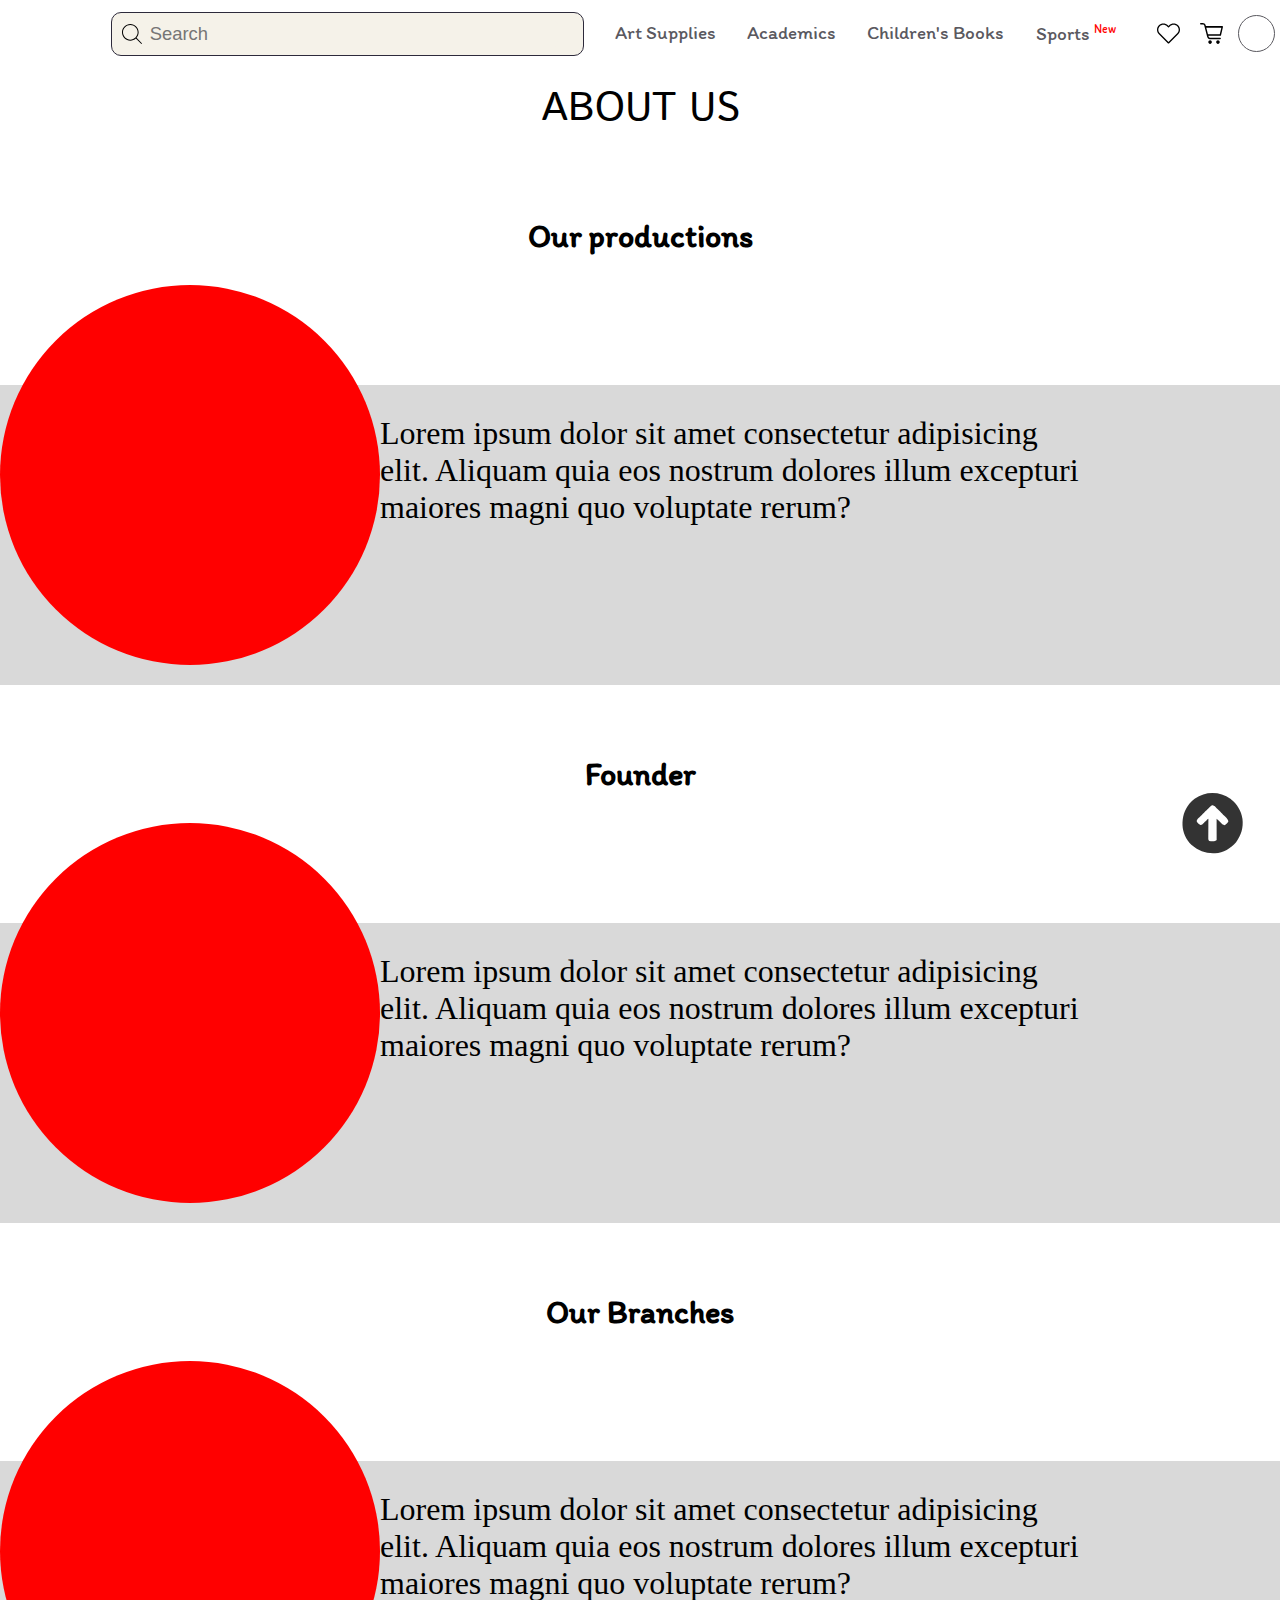
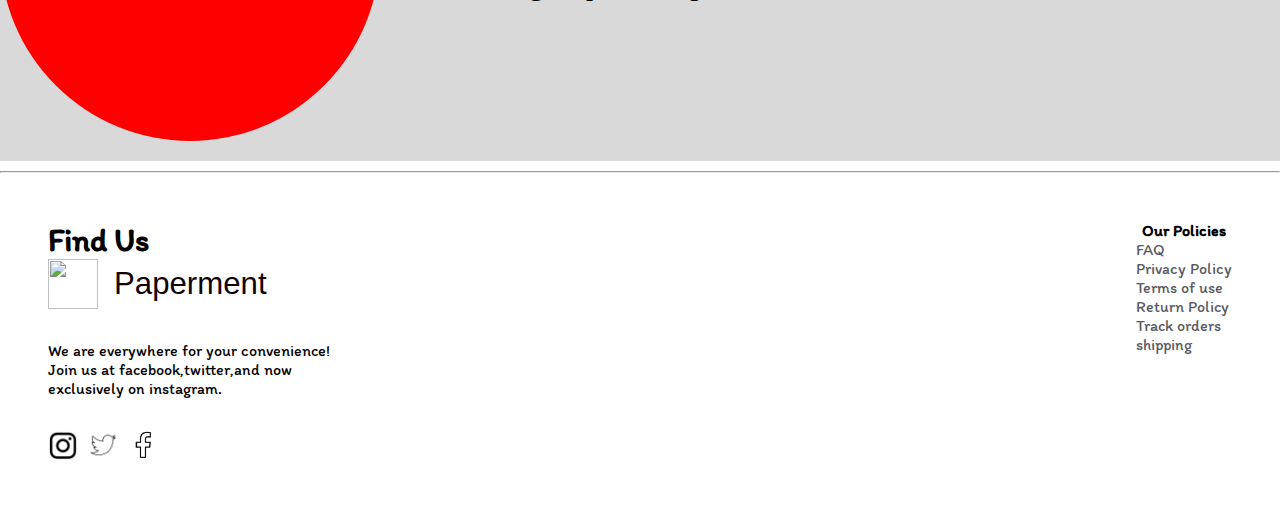
==== aboutUS/index.html @ 351db8a4 "initialized about page" ====
<!DOCTYPE html>
<html lang="en">
<head>
    <meta charset="UTF-8">
    <meta name="viewport" content="width=device-width, initial-scale=1.0">
    <title> Paperment | Art Section </title>
    <link rel="shortcut icon" href="../assets/favicon/favicon.ico" type="image/x-icon">
    <!-- The globalStyle file contains/will contain scripts used by all the pages of this website -->
   <link rel="stylesheet" href="../globalStyle.css">
   <link rel="stylesheet" href="./aboutStyle.css">
</head>
<body>

    <!-- Got to Top button -->
    <button id="getToTop" onclick="goToTop()"></button>
    
    <!-- Header Section -->
    <header id="header">
        <div id="headerLeft">
            <a href="../index.html"><img src="../assets/logos/papermentLogo.png" alt="" class="logo" id="headerLogo"></a>
            <div id="searchBarContainer">
                <img src="../assets/icons/searchIcon.svg" alt="" class="searchIcon">
                <input type="text" id="searchBar" placeholder="Search">
            </div>
        </div>
        <nav id="navBar">
            <ul id="headerListContainer">
                <a href="../art/index.html">
                    <li class="headerList"> Art Supplies </li>
                </a><a href="../academic/index.html">
                    <li class="headerList"> Academics </li>
                </a><a href="../childernBook/index.html">
                    <li class="headerList"> Children's Books </li>
                </a><a href="../sports/index.html">
                    <li class="headerList"> Sports <sup style="font-size: 0.76rem;color: var(--redText);">New</sup> </li>
                </a>
            </ul>
        </nav>
        <div id="iconContainer">
            <img src="../assets/icons/heartIcon.svg" alt="heartIcon" class="icon">
            <img src="../assets/icons/shoppingCart.svg" alt="shoppingCart" class="icon">
            <div id="userProfilePicture" class="icon"></div>
        </div>
    </header>


    <main class="aboutBody">
        <h1 id="aboutHeading"> ABOUT US </h1>

        <h2 class="subHeading"> Our productions </h2>

        <section id="production">
            <div class="sectionContainer">
                <div class="sectionImg"></div>
                <div class="textContainer">
                    <p>
                        Lorem ipsum dolor sit amet consectetur adipisicing elit. Aliquam quia eos nostrum dolores illum excepturi maiores magni quo voluptate rerum?
                    </p>
                </div>
            </div>
        </section>

        <h2 class="subHeading"> Founder </h2>

        <section id="founder">
            <div class="sectionContainer">
                <div class="sectionImg"></div>
                <div class="textContainer">
                    <p>
                        Lorem ipsum dolor sit amet consectetur adipisicing elit. Aliquam quia eos nostrum dolores illum excepturi maiores magni quo voluptate rerum?
                    </p>
                </div>
            </div>
        </section>

        <h2 class="subHeading"> Our Branches </h2>

        <section id="ourBranches">
            <div class="sectionContainer">
                <div class="textContainer">
                    <p>
                        Lorem ipsum dolor sit amet consectetur adipisicing elit. Aliquam quia eos nostrum dolores illum excepturi maiores magni quo voluptate rerum?
                    </p>
                </div>
                <div class="sectionImg"></div>
            </div>
        </section>




    </main>



     <!-- The footer section is supposed to be at the end. Don't build anything below this section -->
     <hr>
     <footer id="footer">
        <div class="about-section">
            <h1>
                Find Us
            </h1>
            <div class="logo-section">
                <img src="../assets/logos/papermentLogo.png" alt="">
                <p class="footerCompanyName"> Paperment </p>
            </div>
            <div class="desc">
                We are everywhere for your convenience! <br>
                Join us at facebook,twitter,and now <br>
                 exclusively on instagram.
            </div>
            <div class="icon-section">
                <ul>
                    <li><a href="#"><img src="../assets/icons/instagram.webp" alt=""></a></li>
                    <li><a href="#"><img src="../assets/icons/twitter.png" alt=""></a></li>
                    <li><a href="#"><img src="../assets/icons/facebook.png" alt=""></a></li>
                </ul>
            </div>
        </div>
        <div class="policies-section">
            <h4>Our Policies</h4>
            <ul>
                <li><a href="#">FAQ</a></li>
                <li><a href="#">Privacy Policy</a></li>
                <li><a href="#">Terms of use</a></li>
                <li><a href="#">Return Policy</a></li>
                <li><a href="#">Track orders</a></li>
                <li><a href="#">shipping</a></li>
            </ul>
        </div>

     </footer>

    <!-- The globalScript.js file contains/will contain scripts used by all the pages of this website -->
   <script src="../globalScript.js"></script>
   <script src="./aboutScript.js"></script>

</body>
</html>
---- globalStyle.css ----
/* Style here will effect all the existing html files */

/* @import url("https://fonts.googleapis.com/css2?family=Itim&family=Rochester&display=swap"); /* Rochester and Itim fonts */
/*@import url('https://fonts.googleapis.com/css2?family=Istok+Web:ital,wght@0,400;0,700;1,400;1,700&display=swap');  */

@import url('https://fonts.googleapis.com/css2?family=Inria+Sans:ital,wght@0,300;0,400;0,700;1,300;1,400;1,700&family=Istok+Web:ital,wght@0,400;0,700;1,400;1,700&family=Itim&family=Rochester&display=swap');

/* Using the root pseudo class to organize the fonts and colors inside the root directory */
:root {
  --highlightText: #d0af5a;
  --highlightBackground: #073459;

  --bodyColor: #ffffff;
  --searchBarBackground: #f5f2e9;
  --companyNameColor: #130101;
  --textColorLight: #5a595f;
  --textColorDark: #073459;
  --redText: #FF0505;

  --buttonBackground: #ece0a1;
  --buttonText: #2d3f4f;

  --borderLight: #5a595f;
  --borderDark: #2d2a3b;

  --shopBackgroundLight: #ece0a1;
  --shopElementBackgroundLight: #d9d9d9;

  --dot: #D9D9D9;
  --darkerDot: #9D9C9C;
}

*{
  padding: 0;
  margin: 0;
}


*::selection {
  background-color: var(--highlightBackground);
  color: var(--highlightText);
}

body {
  width: 100svw;
  height: 100svh;
  /* overflow-x: hidden; */
  padding: 0;
  margin: 0;
  background-color: var(--bodyColor);
  scroll-behavior: smooth;
}

#getToTop{
  background-image: url(./assets/icons/backToTop.svg);
  background-color: transparent;
  border: none;
  width: 75px;
  height: 75px;
  object-fit: cover;
  background-size: 75px 75px;
  border-radius: 100%;
  opacity: 0.8;
  position: fixed;
  bottom: 40px;
  right: 30px;
  z-index: 90;
}


/* Start of header section */
header {
  display: flex;
  align-items: center;
  padding: 10px;
  width: 100%;
  position: fixed;
  top: 0;
  background-color: var(--bodyColor);
  z-index: 100;
}

ul {
  list-style-type: none;
}

a {
  text-decoration: none;
  color: black;
}

nav {
  width: 70%;
  height: 10%;
}

#headerLogo {
  height: 45px;
  margin-left: 20px;
}

#headerLeft {
  display: flex;
  width: 70%;
  height: 100%;
  justify-content: space-between;
  align-items: center;
  margin-left: 10px;
}

#searchBarContainer {
  text-align: center;
  width: 80%;
  height: 60%;
  display: flex;
  padding: 7px 10px;
  border: 1px solid var(--borderDark);
  background-color: var(--searchBarBackground);
  border-radius: 10px;
}

.searchIcon {
  width: 20px;
  margin-right: 5px;
}

#searchBar {
  width: 90%;
  height: 100%;
  padding: 3px;
  border-radius: 7px;
  border: 1px solid var(--buttonText);
  background-color: var(--searchBarBackground);
  outline: none;
  border: none;
  font-size: 1.15rem;
  font-family: "Merge One", sans-serif;
  color: var(--textColorLight);
}

#headerListContainer {
  display: flex;
  width: 100%;
  padding: 0;
  justify-content: space-evenly;
}

.headerList {
  padding: 0;
  margin: 0;
  font-size: 1.2rem;
  font-family: Itim, Arial, Helvetica, sans-serif;
  color: var(--textColorLight);
  transition: all 0.3s ease;
}

.headerList:hover{
  color: var(--highlightText);
}

#iconContainer {
  display: flex;
  width: 12%;
  display: flex;
  justify-content: space-evenly;
  align-items: center;
  margin: 0 10px 0 0;
}

.icon {
  width: 23px;
  padding: 5px;
  margin: 5px;
  stroke: var(--highlightBackground);
}

#userProfilePicture {
  min-width: 25px;
  min-height: 25px;
  border: 1px solid var(--borderLight);
  border-radius: 100%;
  background-color: rgba(255, 255, 255, 0.419);
}

/* End of header section */


/* Image Slider Section */

#imageSlider{
  display: grid;
  gap: 30px;
  height: auto;
  width: 100%;
  align-items: center;
  justify-content: center;
  padding: 0;
}

#slidingSection{
  /* position: relative; */
  height: 20rem;
  width: 100%;
  margin: 40px 0 20px 0;

}

.slide{
  display: flex;
  margin: 60px 0 20px 0;
  width: 90%;
  justify-content: space-between;
}

.sliderElements{
  /* position: absolute; */
  display: none;
  width: 100svw;
}

.sliderActive{
  display: flex;
  justify-content: center;
}

.sliderImg{
  width: 1750px;
  height: 300px;
  background-repeat: no-repeat;
  background-size: 1750px 300px;
  object-position: 50% 40%;
  object-fit: cover;
  border-radius: 20px;
}

#dotsContainer{
  display: flex;
  justify-content: space-between;
  width: 100%;
  height: 10%;
  align-items: center;
  justify-content: center;
}
.dots{
  background-color: var(--dot);
  padding: 7px;
  margin: 5px;
  border-radius: 100%;
  border: none;
  transition: all 0.3s ease;
}

.dotActive{
  background-color: var(--darkerDot);
}

.dots:hover{
  background-color: var(--darkerDot);
}

.sliderTextContainer{
  display: flex;
  border-top: 1px solid #868585;
  border-bottom: 1px solid #868585;
  justify-content: center;
  align-items: center;
  height: auto;
  width: 50%;
  font-family: Istok Web,sans-serif;
}

.discountText{
  font-size: 2.5rem;
  box-sizing: border-box;
  height: 100%;
  width: 80%;
  padding: 20px 10px;
}

.redText{
  font-size: 1rem;
  font-family: Inria Sans,sans-serif;
  color: var(--redText);
}

.dashainText{
  text-align: center;
  display: flex;
  align-items: center;
  justify-content: center;
  width: 250px;
  height: 90px;
  font-size: 2rem;
  font-family: Inria Sans,sans-serif;
  rotate: -90deg;
  color: var(--textColorLight);
}

/* End of image Slider */

/* Start of main section */

main{
  width: 100%;
  box-sizing: border-box;
  height: auto;
  margin-top: 20px;
}

#shop{
  padding: 20px 20px;
  margin: 20px 0;
  display: grid;
  justify-items: center;
  gap: 50px;
}

.tileContainer{
  width: 100%;
  padding: 0 10px;
  height: 30%;
  margin: 10px 0 10px 0;
  display: flex;
  flex-wrap: wrap;
  justify-content: space-around;
}


.elementContainer{
  height: 450px;
  width: 300px;
  border-radius: 5px;
  margin: 10px 10px;
  display: grid;
  justify-content: center;
}

.sectionHeader{
  font-size: 2.4rem;
  font-family: "Istok Web", sans-serif;
  width: 100%;
  margin-left: 20px;
}

.elementImg{
  border-radius: 2px;
  /* background-image: url(./assets/image/Art_Supplies/Doms/brushPen-Doms-small.jpg); */
  filter: brightness(0.95);
  background-repeat: no-repeat;
  background-size: auto 300px;
  background-position: center;
  width: 300px;
  height: 300px;
  object-fit: cover;
}

.elementTextContainer{
  display: flex;
  justify-content: space-between;
  align-items: flex-start;
  margin-top: 0px;
  padding: 0 5px;
}

.elementText{
  
  font-family: itim,sans-serif;
  padding: 5px;
  line-height: 40px;
}

.elementName{
  font-size: 1.8rem;
}

.elemntPrice{
  font-size: 1.2rem;
}

.heartButton{
  position: relative;
  margin-left: -10px;
  min-width: 23px;
  height: 23px;
  background-color: transparent;
  background-image: url(./assets/icons/heartIcon.svg);
  background-size: 23px 23px;
  object-fit: cover;
  border: none;
}

.hoverHeart{
  position: absolute;
  opacity: 0;
  top: 0;
  left: 0;
  width: 100%;
  height: 100%;
  background-color: transparent;
  background-image: url(./assets/icons/heartIconFilled.svg);
  background-size: 23px 23px;
  object-fit: cover;
  border: none;
  transition: all 0.3s ease;
}

.heartButton:hover .hoverHeart{
  opacity: 1;
}

/* End of main section */


/* Start of footer sections */

#footer {
  font-family: Itim, Arial, Helvetica, sans-serif;
  display: flex;
  justify-content: space-between;
  flex-wrap: wrap;
  padding: 3rem;
}
.policies-section{
    display: flex;
    flex-direction: column;
    align-items: center;
}
.policies-section ul li a{
    color: var(--textColorLight);
}
.logo-section{
    margin-bottom: 2rem;
    display: flex;
    align-items: center;

}
.logo-section img{
width: 50px;
height: 50px;
}
.footerCompanyName{
    font-family: Rochester,Arial, Helvetica, sans-serif;
    font-size: 1.95rem;
    color: var(--companyNameColor);
    margin-left: 1rem;
}
.icon-section ul{
    margin-top: 2rem;
    display: flex;
    gap: 10px;
}
.icon-section img{
    width: 30px;
    height: 30px;
    object-fit: contain;
}
---- aboutUS/aboutStyle.css ----
main{
    margin-top: 5rem;
    width: 100svw;
}

#aboutHeading{
    text-align: center;
    width: 100%;
    font-weight: 400;
    font-size: 2.5rem;
    margin: 60px 0 80px 0;
}

#aboutHeading, .aboutParas{
    font-family: Istok Web,'Courier New', Courier, monospace;
}

.subHeading{
    width: 100%;
    margin: 70px 0 30px 0;
    font-weight: 600;
    font-size: 2rem;
    text-align: center;
    font-family: Itim,sans-serif;
}

section{
    margin: 20px 0 10px 0;
    width: 100%;
    height: 25rem;
    display: flex;
    position: relative;
    display: flex;
    flex-direction: column;
    justify-content: flex-end;
}

.sectionImg{
    position: absolute;
    width: 380px;
    height: 380px;
    background-color: red;
    border-radius: 100%;
    top: 0;
}

.textContainer{
    width: 100svw;
    min-height: 300px;
    background-color: var(--shopElementBackgroundLight);
    display: flex;
    justify-content: flex-end;
}

.textContainer>p{
    
    width: 700px;
    font-size: 2rem;
    margin: 30px 200px 0 30px ;
}
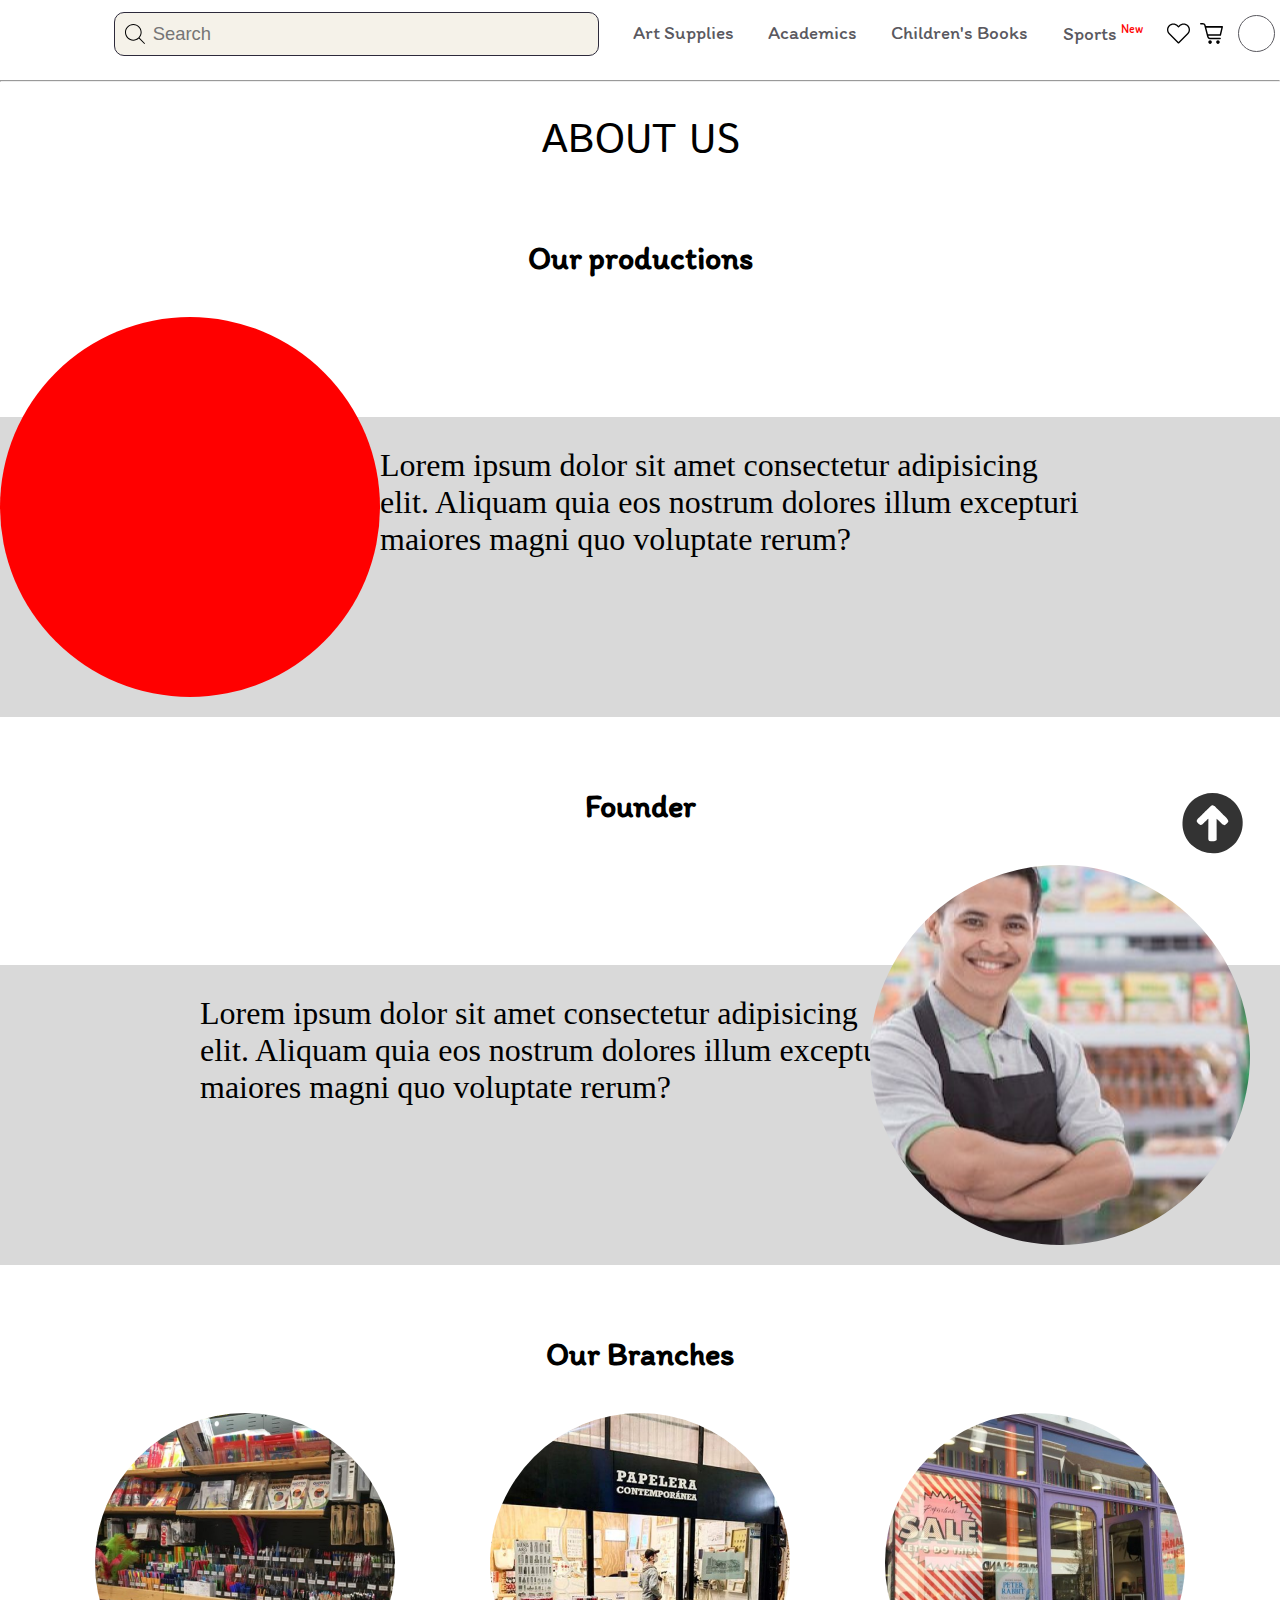
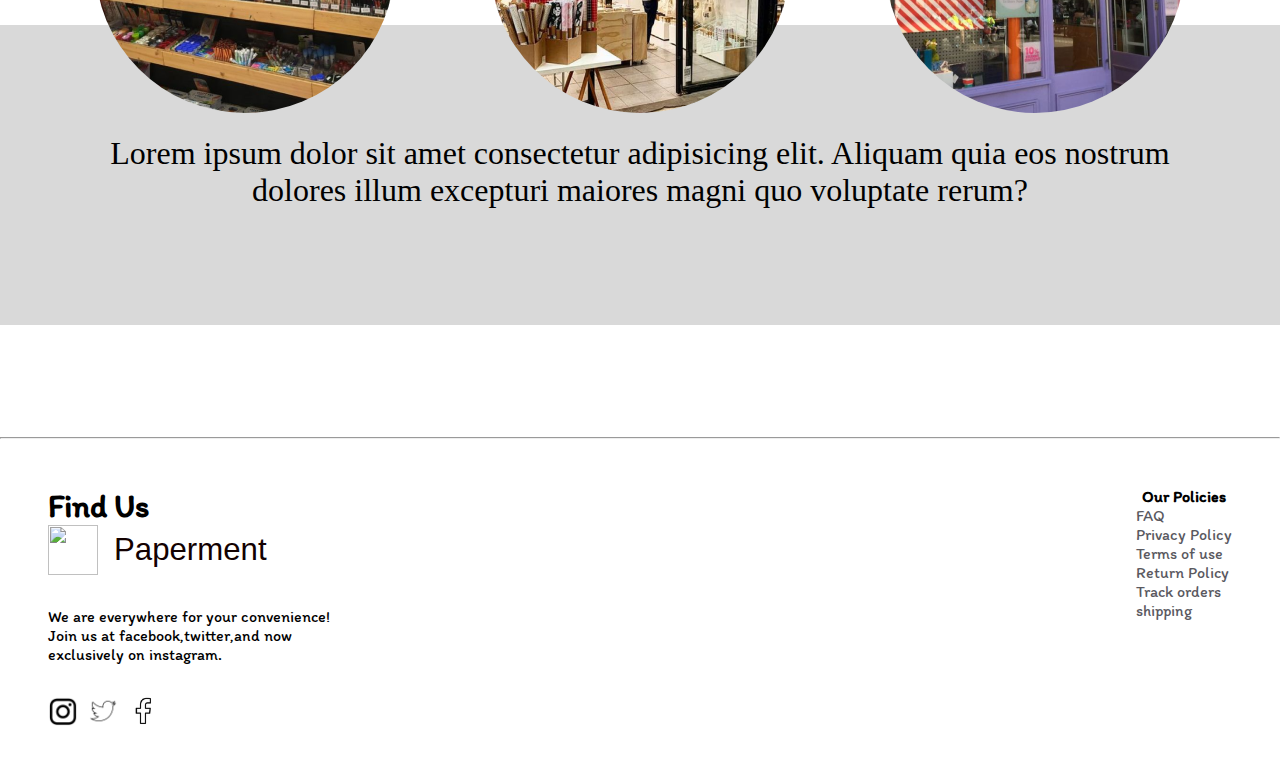
==== commit 8594bcf5: "completed about page, replaced the heartFilledIcon with another that has a transparent backgrounf" ====
--- a/aboutUS/index.html
+++ b/aboutUS/index.html
@@ -37,14 +37,16 @@
             </ul>
         </nav>
         <div id="iconContainer">
-            <img src="../assets/icons/heartIcon.svg" alt="heartIcon" class="icon">
+             <button class="heartButton">
+                <div class="hoverHeart"></div>
+             </button>
             <img src="../assets/icons/shoppingCart.svg" alt="shoppingCart" class="icon">
             <div id="userProfilePicture" class="icon"></div>
         </div>
     </header>
 
-
     <main class="aboutBody">
+        <hr>
         <h1 id="aboutHeading"> ABOUT US </h1>
 
         <h2 class="subHeading"> Our productions </h2>
@@ -52,7 +54,7 @@
         <section id="production">
             <div class="sectionContainer">
                 <div class="sectionImg"></div>
-                <div class="textContainer">
+                <div class="prodictionTextContainer">
                     <p>
                         Lorem ipsum dolor sit amet consectetur adipisicing elit. Aliquam quia eos nostrum dolores illum excepturi maiores magni quo voluptate rerum?
                     </p>
@@ -64,8 +66,8 @@
 
         <section id="founder">
             <div class="sectionContainer">
-                <div class="sectionImg"></div>
-                <div class="textContainer">
+                <div class="founderImg"></div>
+                <div class="founderTextContainer">
                     <p>
                         Lorem ipsum dolor sit amet consectetur adipisicing elit. Aliquam quia eos nostrum dolores illum excepturi maiores magni quo voluptate rerum?
                     </p>
@@ -77,12 +79,18 @@
 
         <section id="ourBranches">
             <div class="sectionContainer">
-                <div class="textContainer">
-                    <p>
-                        Lorem ipsum dolor sit amet consectetur adipisicing elit. Aliquam quia eos nostrum dolores illum excepturi maiores magni quo voluptate rerum?
-                    </p>
+                <div id="imgContainer">
+                    <div class="branchImg"></div>
+                    <div class="branchImg"></div>
+                    <div class="branchImg"></div>
                 </div>
-                <div class="sectionImg"></div>
+                <div class="branchTextContainer">
+                    <div class="branchText">
+                        <p>
+                            Lorem ipsum dolor sit amet consectetur adipisicing elit. Aliquam quia eos nostrum dolores illum excepturi maiores magni quo voluptate rerum?
+                        </p>
+                    </div>
+                </div>
             </div>
         </section>
 
--- a/globalStyle.css
+++ b/globalStyle.css
@@ -21,7 +21,7 @@
   --buttonText: #2d3f4f;
 
   --borderLight: #5a595f;
-  --borderDark: #2d2a3b;
+  --borderDark: #2d2a3b; 
 
   --shopBackgroundLight: #ece0a1;
   --shopElementBackgroundLight: #d9d9d9;
@@ -44,7 +44,7 @@
 body {
   width: 100svw;
   height: 100svh;
-  /* overflow-x: hidden; */
+  overflow-x: hidden;
   padding: 0;
   margin: 0;
   background-color: var(--bodyColor);
@@ -174,6 +174,7 @@
   stroke: var(--highlightBackground);
 }
 
+
 #userProfilePicture {
   min-width: 25px;
   min-height: 25px;
--- a/aboutUS/aboutStyle.css
+++ b/aboutUS/aboutStyle.css
@@ -1,7 +1,10 @@
 
 main{
     margin-top: 5rem;
+    margin-bottom: 7rem;
     width: 100svw;
+    height: auto;
+
 }
 
 #aboutHeading{
@@ -9,7 +12,7 @@
     width: 100%;
     font-weight: 400;
     font-size: 2.5rem;
-    margin: 60px 0 80px 0;
+    margin: 30px 0 50px 0;
 }
 
 #aboutHeading, .aboutParas{
@@ -18,7 +21,7 @@
 
 .subHeading{
     width: 100%;
-    margin: 70px 0 30px 0;
+    margin: 70px 0 40px 0;
     font-weight: 600;
     font-size: 2rem;
     text-align: center;
@@ -26,7 +29,7 @@
 }
 
 section{
-    margin: 20px 0 10px 0;
+    margin: 20px 0 30px 0;
     width: 100%;
     height: 25rem;
     display: flex;
@@ -36,6 +39,7 @@
     justify-content: flex-end;
 }
 
+/* Production */
 .sectionImg{
     position: absolute;
     width: 380px;
@@ -43,9 +47,10 @@
     background-color: red;
     border-radius: 100%;
     top: 0;
+    left: 0;
 }
 
-.textContainer{
+.prodictionTextContainer{
     width: 100svw;
     min-height: 300px;
     background-color: var(--shopElementBackgroundLight);
@@ -53,10 +58,93 @@
     justify-content: flex-end;
 }
 
-.textContainer>p{
+.prodictionTextContainer>p{
     
     width: 700px;
     font-size: 2rem;
     margin: 30px 200px 0 30px ;
 }
 
+/* Founder */
+.founderImg{
+    position: absolute;
+    width: 380px;
+    height: 380px;
+    background-color: red;
+    border-radius: 100%;
+    top: 0;
+    right: 30px;
+    background-image: url(../assets/image/aboutPage/Frame\ 7.png);
+    background-position: center;
+}
+
+.founderTextContainer{
+    width: 100svw;
+    min-height: 300px;
+    background-color: var(--shopElementBackgroundLight);
+    display: flex;
+    justify-content: flex-start;
+}
+
+.founderTextContainer>p{
+    width: 700px;
+    font-size: 2rem;
+    margin: 30px 30px 0px 200px ;
+}
+
+/* Branches */
+
+#ourBranches{
+    margin-top: 40px;
+    height: 32rem;
+}
+
+#imgContainer{
+    position: absolute;
+    height: 300px;
+    width: 100%;
+    display: flex;
+    justify-content: space-evenly;
+    top: 0;
+}
+
+.branchImg{
+    width: 300px;
+    height: 300px;
+    background-color: red;
+    border-radius: 100%;
+    background-position: center;
+}
+
+.branchImg:nth-child(1){
+    background-image: url(../assets/image/aboutPage/Ellipse\ 83.png);
+}
+
+.branchImg:nth-child(2){
+    background-image: url(../assets/image/aboutPage/Ellipse\ 84.png);
+}
+
+.branchImg:nth-child(3){
+    background-image: url(../assets/image/aboutPage/Ellipse\ 85.png);
+}
+
+.branchTextContainer{
+    width: 100svw;
+    height: 300px;
+    background-color: var(--shopElementBackgroundLight);
+    display: flex;
+    justify-content: flex-start;
+}
+
+.branchText{
+    box-sizing: border-box;
+    margin-top:90px;
+    width: 100%;
+    min-height: 300px;
+}
+
+.branchText>p{
+    font-size: 2rem;
+    text-align: center;
+    padding: 20px 70px;
+}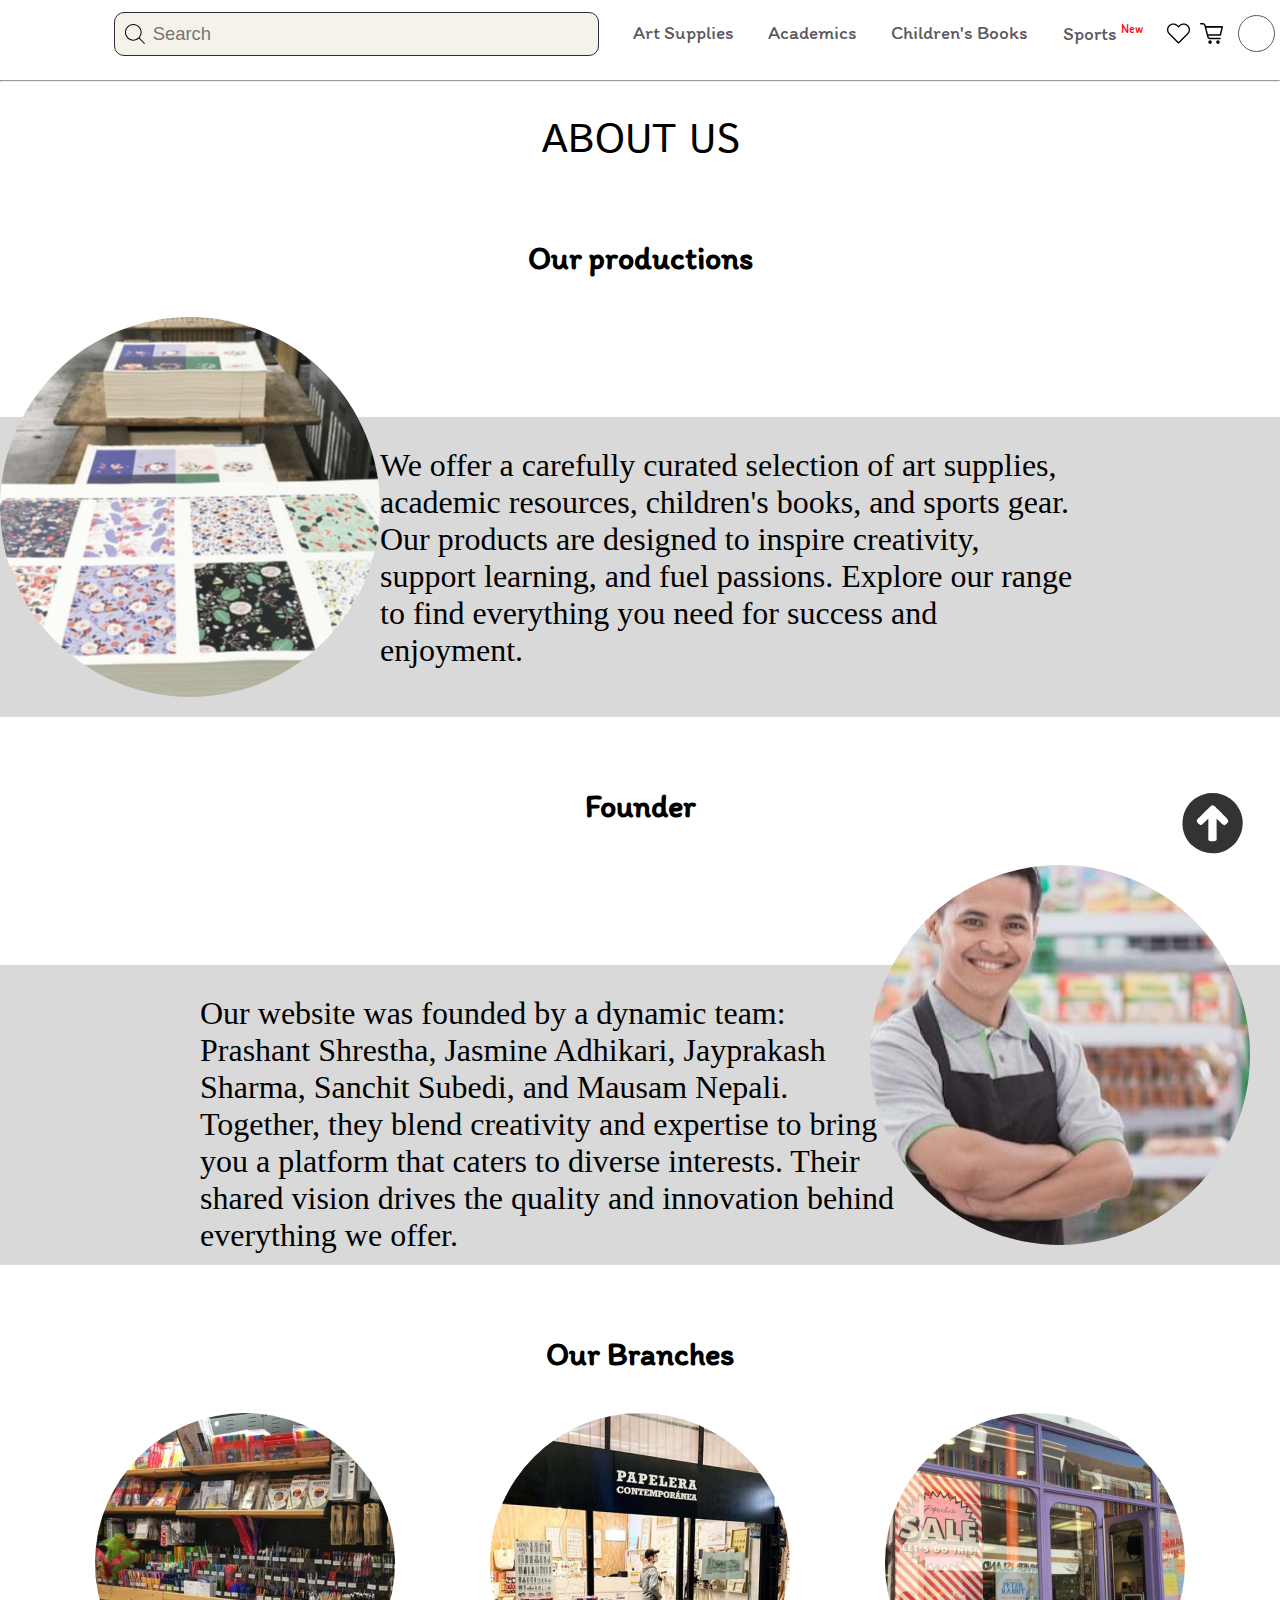
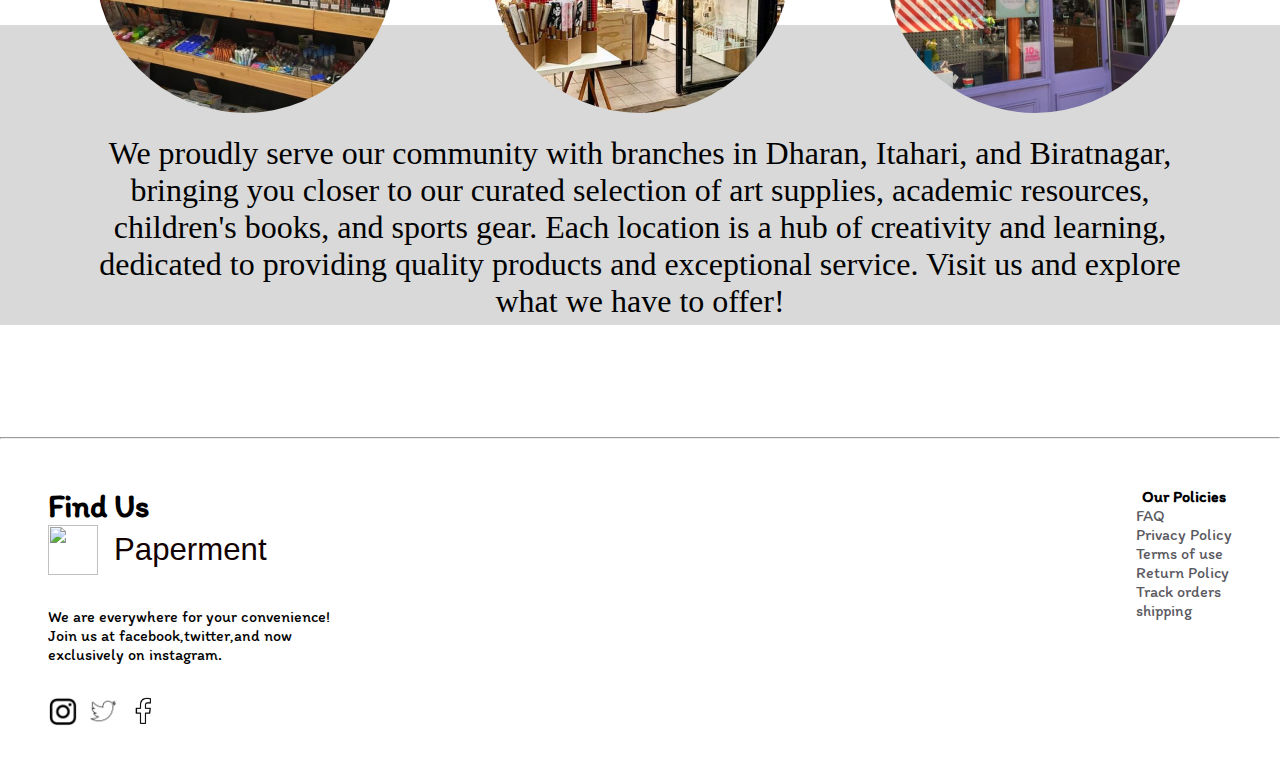
==== commit 9ab06b68: "about" ====
--- a/aboutUS/index.html
+++ b/aboutUS/index.html
@@ -1,147 +1,174 @@
 <!DOCTYPE html>
 <html lang="en">
-<head>
-    <meta charset="UTF-8">
-    <meta name="viewport" content="width=device-width, initial-scale=1.0">
-    <title> Paperment | Art Section </title>
-    <link rel="shortcut icon" href="../assets/favicon/favicon.ico" type="image/x-icon">
+  <head>
+    <meta charset="UTF-8" />
+    <meta name="viewport" content="width=device-width, initial-scale=1.0" />
+    <title>Paperment | Art Section</title>
+    <link
+      rel="shortcut icon"
+      href="../assets/favicon/favicon.ico"
+      type="image/x-icon"
+    />
     <!-- The globalStyle file contains/will contain scripts used by all the pages of this website -->
-   <link rel="stylesheet" href="../globalStyle.css">
-   <link rel="stylesheet" href="./aboutStyle.css">
-</head>
-<body>
-
+    <link rel="stylesheet" href="../globalStyle.css" />
+    <link rel="stylesheet" href="./aboutStyle.css" />
+  </head>
+  <body>
     <!-- Got to Top button -->
     <button id="getToTop" onclick="goToTop()"></button>
-    
+
     <!-- Header Section -->
     <header id="header">
-        <div id="headerLeft">
-            <a href="../index.html"><img src="../assets/logos/papermentLogo.png" alt="" class="logo" id="headerLogo"></a>
-            <div id="searchBarContainer">
-                <img src="../assets/icons/searchIcon.svg" alt="" class="searchIcon">
-                <input type="text" id="searchBar" placeholder="Search">
-            </div>
+      <div id="headerLeft">
+        <a href="../index.html"
+          ><img
+            src="../assets/logos/papermentLogo.png"
+            alt=""
+            class="logo"
+            id="headerLogo"
+        /></a>
+        <div id="searchBarContainer">
+          <img src="../assets/icons/searchIcon.svg" alt="" class="searchIcon" />
+          <input type="text" id="searchBar" placeholder="Search" />
         </div>
-        <nav id="navBar">
-            <ul id="headerListContainer">
-                <a href="../art/index.html">
-                    <li class="headerList"> Art Supplies </li>
-                </a><a href="../academic/index.html">
-                    <li class="headerList"> Academics </li>
-                </a><a href="../childernBook/index.html">
-                    <li class="headerList"> Children's Books </li>
-                </a><a href="../sports/index.html">
-                    <li class="headerList"> Sports <sup style="font-size: 0.76rem;color: var(--redText);">New</sup> </li>
-                </a>
-            </ul>
-        </nav>
-        <div id="iconContainer">
-             <button class="heartButton">
-                <div class="hoverHeart"></div>
-             </button>
-            <img src="../assets/icons/shoppingCart.svg" alt="shoppingCart" class="icon">
-            <div id="userProfilePicture" class="icon"></div>
-        </div>
+      </div>
+      <nav id="navBar">
+        <ul id="headerListContainer">
+          <a href="../art/index.html">
+            <li class="headerList">Art Supplies</li> </a
+          ><a href="../academic/index.html">
+            <li class="headerList">Academics</li> </a
+          ><a href="../childernBook/index.html">
+            <li class="headerList">Children's Books</li> </a
+          ><a href="../sports/index.html">
+            <li class="headerList">
+              Sports
+              <sup style="font-size: 0.76rem; color: var(--redText)">New</sup>
+            </li>
+          </a>
+        </ul>
+      </nav>
+      <div id="iconContainer">
+        <button class="heartButton">
+          <div class="hoverHeart"></div>
+        </button>
+        <img
+          src="../assets/icons/shoppingCart.svg"
+          alt="shoppingCart"
+          class="icon"
+        />
+        <div id="userProfilePicture" class="icon"></div>
+      </div>
     </header>
 
     <main class="aboutBody">
-        <hr>
-        <h1 id="aboutHeading"> ABOUT US </h1>
+      <hr />
+      <h1 id="aboutHeading">ABOUT US</h1>
 
-        <h2 class="subHeading"> Our productions </h2>
+      <h2 class="subHeading">Our productions</h2>
 
-        <section id="production">
-            <div class="sectionContainer">
-                <div class="sectionImg"></div>
-                <div class="prodictionTextContainer">
-                    <p>
-                        Lorem ipsum dolor sit amet consectetur adipisicing elit. Aliquam quia eos nostrum dolores illum excepturi maiores magni quo voluptate rerum?
-                    </p>
-                </div>
+      <section id="production">
+        <div class="sectionContainer">
+          <div class="sectionImg"></div>
+          <div class="prodictionTextContainer">
+            <p>
+              We offer a carefully curated selection of art supplies, academic
+              resources, children's books, and sports gear. Our products are
+              designed to inspire creativity, support learning, and fuel
+              passions. Explore our range to find everything you need for
+              success and enjoyment.
+            </p>
+          </div>
+        </div>
+      </section>
+
+      <h2 class="subHeading">Founder</h2>
+
+      <section id="founder">
+        <div class="sectionContainer">
+          <div class="founderImg"></div>
+          <div class="founderTextContainer">
+            <p>
+              Our website was founded by a dynamic team: Prashant Shrestha,
+              Jasmine Adhikari, Jayprakash Sharma, Sanchit Subedi, and Mausam
+              Nepali. Together, they blend creativity and expertise to bring you
+              a platform that caters to diverse interests. Their shared vision
+              drives the quality and innovation behind everything we offer.
+            </p>
+          </div>
+        </div>
+      </section>
+
+      <h2 class="subHeading">Our Branches</h2>
+
+      <section id="ourBranches">
+        <div class="sectionContainer">
+          <div id="imgContainer">
+            <div class="branchImg"></div>
+            <div class="branchImg"></div>
+            <div class="branchImg"></div>
+          </div>
+          <div class="branchTextContainer">
+            <div class="branchText">
+              <p>
+                We proudly serve our community with branches in Dharan, Itahari,
+                and Biratnagar, bringing you closer to our curated selection of
+                art supplies, academic resources, children's books, and sports
+                gear. Each location is a hub of creativity and learning,
+                dedicated to providing quality products and exceptional service.
+                Visit us and explore what we have to offer!
+              </p>
             </div>
-        </section>
-
-        <h2 class="subHeading"> Founder </h2>
-
-        <section id="founder">
-            <div class="sectionContainer">
-                <div class="founderImg"></div>
-                <div class="founderTextContainer">
-                    <p>
-                        Lorem ipsum dolor sit amet consectetur adipisicing elit. Aliquam quia eos nostrum dolores illum excepturi maiores magni quo voluptate rerum?
-                    </p>
-                </div>
-            </div>
-        </section>
-
-        <h2 class="subHeading"> Our Branches </h2>
-
-        <section id="ourBranches">
-            <div class="sectionContainer">
-                <div id="imgContainer">
-                    <div class="branchImg"></div>
-                    <div class="branchImg"></div>
-                    <div class="branchImg"></div>
-                </div>
-                <div class="branchTextContainer">
-                    <div class="branchText">
-                        <p>
-                            Lorem ipsum dolor sit amet consectetur adipisicing elit. Aliquam quia eos nostrum dolores illum excepturi maiores magni quo voluptate rerum?
-                        </p>
-                    </div>
-                </div>
-            </div>
-        </section>
-
-
-
-
+          </div>
+        </div>
+      </section>
     </main>
 
-
-
-     <!-- The footer section is supposed to be at the end. Don't build anything below this section -->
-     <hr>
-     <footer id="footer">
-        <div class="about-section">
-            <h1>
-                Find Us
-            </h1>
-            <div class="logo-section">
-                <img src="../assets/logos/papermentLogo.png" alt="">
-                <p class="footerCompanyName"> Paperment </p>
-            </div>
-            <div class="desc">
-                We are everywhere for your convenience! <br>
-                Join us at facebook,twitter,and now <br>
-                 exclusively on instagram.
-            </div>
-            <div class="icon-section">
-                <ul>
-                    <li><a href="#"><img src="../assets/icons/instagram.webp" alt=""></a></li>
-                    <li><a href="#"><img src="../assets/icons/twitter.png" alt=""></a></li>
-                    <li><a href="#"><img src="../assets/icons/facebook.png" alt=""></a></li>
-                </ul>
-            </div>
+    <!-- The footer section is supposed to be at the end. Don't build anything below this section -->
+    <hr />
+    <footer id="footer">
+      <div class="about-section">
+        <h1>Find Us</h1>
+        <div class="logo-section">
+          <img src="../assets/logos/papermentLogo.png" alt="" />
+          <p class="footerCompanyName">Paperment</p>
         </div>
-        <div class="policies-section">
-            <h4>Our Policies</h4>
-            <ul>
-                <li><a href="#">FAQ</a></li>
-                <li><a href="#">Privacy Policy</a></li>
-                <li><a href="#">Terms of use</a></li>
-                <li><a href="#">Return Policy</a></li>
-                <li><a href="#">Track orders</a></li>
-                <li><a href="#">shipping</a></li>
-            </ul>
+        <div class="desc">
+          We are everywhere for your convenience! <br />
+          Join us at facebook,twitter,and now <br />
+          exclusively on instagram.
         </div>
-
-     </footer>
+        <div class="icon-section">
+          <ul>
+            <li>
+              <a href="#"
+                ><img src="../assets/icons/instagram.webp" alt=""
+              /></a>
+            </li>
+            <li>
+              <a href="#"><img src="../assets/icons/twitter.png" alt="" /></a>
+            </li>
+            <li>
+              <a href="#"><img src="../assets/icons/facebook.png" alt="" /></a>
+            </li>
+          </ul>
+        </div>
+      </div>
+      <div class="policies-section">
+        <h4>Our Policies</h4>
+        <ul>
+          <li><a href="#">FAQ</a></li>
+          <li><a href="#">Privacy Policy</a></li>
+          <li><a href="#">Terms of use</a></li>
+          <li><a href="#">Return Policy</a></li>
+          <li><a href="#">Track orders</a></li>
+          <li><a href="#">shipping</a></li>
+        </ul>
+      </div>
+    </footer>
 
     <!-- The globalScript.js file contains/will contain scripts used by all the pages of this website -->
-   <script src="../globalScript.js"></script>
-   <script src="./aboutScript.js"></script>
-
-</body>
-</html>+    <script src="../globalScript.js"></script>
+    <script src="./aboutScript.js"></script>
+  </body>
+</html>
--- a/globalStyle.css
+++ b/globalStyle.css
@@ -3,7 +3,7 @@
 /* @import url("https://fonts.googleapis.com/css2?family=Itim&family=Rochester&display=swap"); /* Rochester and Itim fonts */
 /*@import url('https://fonts.googleapis.com/css2?family=Istok+Web:ital,wght@0,400;0,700;1,400;1,700&display=swap');  */
 
-@import url('https://fonts.googleapis.com/css2?family=Inria+Sans:ital,wght@0,300;0,400;0,700;1,300;1,400;1,700&family=Istok+Web:ital,wght@0,400;0,700;1,400;1,700&family=Itim&family=Rochester&display=swap');
+@import url("https://fonts.googleapis.com/css2?family=Inria+Sans:ital,wght@0,300;0,400;0,700;1,300;1,400;1,700&family=Istok+Web:ital,wght@0,400;0,700;1,400;1,700&family=Itim&family=Rochester&display=swap");
 
 /* Using the root pseudo class to organize the fonts and colors inside the root directory */
 :root {
@@ -15,30 +15,39 @@
   --companyNameColor: #130101;
   --textColorLight: #5a595f;
   --textColorDark: #073459;
-  --redText: #FF0505;
+  --redText: #ff0505;
 
   --buttonBackground: #ece0a1;
+  --addToCartButton: #d0af5a;
+  --addToCartDarkButton: #efb524;
   --buttonText: #2d3f4f;
+  --buttonGrayLight: #d9d9d9;
+  --buttonGrayDark: #b6b6b6;
 
   --borderLight: #5a595f;
-  --borderDark: #2d2a3b; 
+  --borderDark: #2d2a3b;
 
   --shopBackgroundLight: #ece0a1;
   --shopElementBackgroundLight: #d9d9d9;
 
-  --dot: #D9D9D9;
-  --darkerDot: #9D9C9C;
-}
-
-*{
+  --dot: #d9d9d9;
+  --darkerDot: #9d9c9c;
+}
+
+* {
   padding: 0;
   margin: 0;
 }
-
 
 *::selection {
   background-color: var(--highlightBackground);
   color: var(--highlightText);
+}
+
+.revokeDisplay {
+  visibility: hidden;
+  overflow-y: hidden;
+  overflow-x: hidden;
 }
 
 body {
@@ -51,7 +60,7 @@
   scroll-behavior: smooth;
 }
 
-#getToTop{
+#getToTop {
   background-image: url(./assets/icons/backToTop.svg);
   background-color: transparent;
   border: none;
@@ -67,7 +76,6 @@
   z-index: 90;
 }
 
-
 /* Start of header section */
 header {
   display: flex;
@@ -154,7 +162,7 @@
   transition: all 0.3s ease;
 }
 
-.headerList:hover{
+.headerList:hover {
   color: var(--highlightText);
 }
 
@@ -173,7 +181,6 @@
   margin: 5px;
   stroke: var(--highlightBackground);
 }
-
 
 #userProfilePicture {
   min-width: 25px;
@@ -185,10 +192,9 @@
 
 /* End of header section */
 
-
 /* Image Slider Section */
 
-#imageSlider{
+#imageSlider {
   display: grid;
   gap: 30px;
   height: auto;
@@ -198,43 +204,42 @@
   padding: 0;
 }
 
-#slidingSection{
+#slidingSection {
   /* position: relative; */
   height: 20rem;
   width: 100%;
   margin: 40px 0 20px 0;
-
-}
-
-.slide{
+}
+
+.slide {
   display: flex;
   margin: 60px 0 20px 0;
   width: 90%;
   justify-content: space-between;
 }
 
-.sliderElements{
+.sliderElements {
   /* position: absolute; */
   display: none;
   width: 100svw;
 }
 
-.sliderActive{
+.sliderActive {
   display: flex;
   justify-content: center;
 }
 
-.sliderImg{
+.sliderImg {
   width: 1750px;
   height: 300px;
   background-repeat: no-repeat;
-  background-size: 1750px 300px;
-  object-position: 50% 40%;
+  background-size: 400px;
+  background-position: center top;
   object-fit: cover;
   border-radius: 20px;
 }
 
-#dotsContainer{
+#dotsContainer {
   display: flex;
   justify-content: space-between;
   width: 100%;
@@ -242,7 +247,7 @@
   align-items: center;
   justify-content: center;
 }
-.dots{
+.dots {
   background-color: var(--dot);
   padding: 7px;
   margin: 5px;
@@ -251,15 +256,15 @@
   transition: all 0.3s ease;
 }
 
-.dotActive{
+.dotActive {
   background-color: var(--darkerDot);
 }
 
-.dots:hover{
+.dots:hover {
   background-color: var(--darkerDot);
 }
 
-.sliderTextContainer{
+.sliderTextContainer {
   display: flex;
   border-top: 1px solid #868585;
   border-bottom: 1px solid #868585;
@@ -267,10 +272,10 @@
   align-items: center;
   height: auto;
   width: 50%;
-  font-family: Istok Web,sans-serif;
-}
-
-.discountText{
+  font-family: Istok Web, sans-serif;
+}
+
+.discountText {
   font-size: 2.5rem;
   box-sizing: border-box;
   height: 100%;
@@ -278,13 +283,13 @@
   padding: 20px 10px;
 }
 
-.redText{
+.redText {
   font-size: 1rem;
-  font-family: Inria Sans,sans-serif;
+  font-family: Inria Sans, sans-serif;
   color: var(--redText);
 }
 
-.dashainText{
+.dashainText {
   text-align: center;
   display: flex;
   align-items: center;
@@ -292,7 +297,7 @@
   width: 250px;
   height: 90px;
   font-size: 2rem;
-  font-family: Inria Sans,sans-serif;
+  font-family: Inria Sans, sans-serif;
   rotate: -90deg;
   color: var(--textColorLight);
 }
@@ -301,14 +306,14 @@
 
 /* Start of main section */
 
-main{
+main {
   width: 100%;
   box-sizing: border-box;
   height: auto;
   margin-top: 20px;
 }
 
-#shop{
+#shop {
   padding: 20px 20px;
   margin: 20px 0;
   display: grid;
@@ -316,7 +321,7 @@
   gap: 50px;
 }
 
-.tileContainer{
+.tileContainer {
   width: 100%;
   padding: 0 10px;
   height: 30%;
@@ -326,8 +331,7 @@
   justify-content: space-around;
 }
 
-
-.elementContainer{
+.elementContainer {
   height: 450px;
   width: 300px;
   border-radius: 5px;
@@ -336,14 +340,14 @@
   justify-content: center;
 }
 
-.sectionHeader{
+.sectionHeader {
   font-size: 2.4rem;
   font-family: "Istok Web", sans-serif;
   width: 100%;
   margin-left: 20px;
 }
 
-.elementImg{
+.elementImg {
   border-radius: 2px;
   /* background-image: url(./assets/image/Art_Supplies/Doms/brushPen-Doms-small.jpg); */
   filter: brightness(0.95);
@@ -355,7 +359,7 @@
   object-fit: cover;
 }
 
-.elementTextContainer{
+.elementTextContainer {
   display: flex;
   justify-content: space-between;
   align-items: flex-start;
@@ -363,22 +367,21 @@
   padding: 0 5px;
 }
 
-.elementText{
-  
-  font-family: itim,sans-serif;
+.elementText {
+  font-family: itim, sans-serif;
   padding: 5px;
   line-height: 40px;
 }
 
-.elementName{
+.elementName {
   font-size: 1.8rem;
 }
 
-.elemntPrice{
+.elemntPrice {
   font-size: 1.2rem;
 }
 
-.heartButton{
+.heartButton {
   position: relative;
   margin-left: -10px;
   min-width: 23px;
@@ -390,7 +393,7 @@
   border: none;
 }
 
-.hoverHeart{
+.hoverHeart {
   position: absolute;
   opacity: 0;
   top: 0;
@@ -405,12 +408,333 @@
   transition: all 0.3s ease;
 }
 
-.heartButton:hover .hoverHeart{
+.heartButton:hover .hoverHeart {
   opacity: 1;
 }
 
 /* End of main section */
 
+/* start of product section */
+
+#productBody {
+  margin-top: 5rem;
+  margin-bottom: 7rem;
+  height: 100%;
+  width: 100svw;
+  font-family: Itim, sans-serif;
+  position: absolute;
+  top: 0;
+  bottom: 0;
+  z-index: 100000;
+  background-color: var(--bodyColor);
+  position: fixed;
+  overflow-y: scroll;
+  overflow-x: hidden;
+}
+
+#bodyTop {
+  display: flex;
+}
+
+#leftContainer {
+  display: grid;
+  min-width: 30%;
+  height: 100%;
+  border-right: 1px solid var(--shopElementBackgroundLight);
+}
+
+.variations {
+  font-family: Itim, sans-serif;
+  box-sizing: border-box;
+  margin: 0 0 30px 0;
+}
+
+#topHeaderContainer {
+  position: relative;
+  display: flex;
+  align-items: center;
+  width: 100%;
+}
+
+#goBack {
+  width: 50px;
+  height: 50px;
+  margin-left: 20px;
+  border-radius: 100%;
+  position: absolute;
+  background-image: url(./assets/icons/goBack.svg);
+  background-position: center;
+  background-repeat: no-repeat;
+  background-size: 30px 30px;
+  object-fit: cover;
+  border: none;
+  background-color: transparent;
+  transition: all 0.3s ease-out;
+}
+
+#goBack:hover {
+  background-color: var(--shopElementBackgroundLight);
+}
+
+#topHeaderContainer > h2 {
+  width: 100%;
+  font-size: 2rem;
+  border-bottom: 1px solid var(--shopElementBackgroundLight);
+  padding: 10px 0 10px 80px;
+}
+
+.userOption {
+  padding: 0 0 0 50px;
+}
+
+.userOption > h4 {
+  font-size: 1.5rem;
+  margin: 25px 0 20px 0;
+}
+
+#reviews {
+  font-family: Itim, sans-serif;
+}
+
+#reviews > h2 {
+  font-size: 2rem;
+  border-top: 1px solid var(--shopElementBackgroundLight);
+  border-bottom: 1px solid var(--shopElementBackgroundLight);
+  padding: 0 0 0 50px;
+}
+
+#reviewList {
+  padding: 0 0 0 20px;
+  min-height: 30rem;
+}
+
+#userReview {
+  display: flex;
+  justify-content: space-around;
+  align-items: center;
+  padding: 40px 10px;
+  border-top: 1px solid var(--shopElementBackgroundLight);
+  border-bottom: 1px solid var(--shopElementBackgroundLight);
+}
+
+#userIcon {
+  width: 45px;
+  height: 45px;
+  background-color: var(--shopElementBackgroundLight);
+  border-radius: 100%;
+}
+
+#userReviewText {
+  width: 70%;
+  height: 45px;
+  border: none;
+  outline: none;
+  resize: none;
+  font-size: 1rem;
+}
+
+#userRating {
+  display: flex;
+  justify-content: center;
+}
+
+.star {
+  width: 20px;
+  height: 20px;
+  border: none;
+  background-color: transparent;
+  margin: 0;
+  padding: 0;
+  background-image: url(./assets/icons/ratingStarNotFilled.svg);
+  background-position: center;
+  background-size: 20px 20px;
+}
+
+/* End of left container */
+
+/* Start of right container */
+
+#rightContainer {
+  width: 70%;
+  border-bottom: 1px solid var(--shopElementBackgroundLight);
+}
+
+#mainProductImg {
+  background-color: var(--shopElementBackgroundLight);
+  width: 100%;
+  height: 50%;
+  object-fit: cover;
+  background-repeat: no-repeat;
+  background-position: center;
+  background-size: 50%;
+}
+
+#rightBottomContainer {
+  display: grid;
+}
+
+#bottomTopContainer {
+  display: flex;
+  justify-content: space-between;
+  padding: 10px 20px;
+}
+
+.addToCart {
+  display: flex;
+  align-items: center;
+  padding: 5px 10px;
+  max-height: 45px;
+  background-color: var(--addToCartButton);
+  border: none;
+  border-radius: 15px;
+  font-family: Itim, sans-serif;
+  font-size: 1rem;
+  opacity: 1;
+  transition: all 0.3s ease-out;
+}
+
+.addToCart:hover {
+  background-color: var(--addToCartDarkButton);
+}
+
+.addToCart:active {
+  opacity: 0.6;
+}
+
+/* Start of quantity */
+
+#productQuantityContainer {
+  display: flex;
+  align-items: center;
+  justify-content: space-evenly;
+  height: 45px;
+  width: 50%;
+}
+
+#productQuantity {
+  display: flex;
+  justify-content: center;
+  align-items: center;
+  height: 28px;
+  border: 1px solid black;
+}
+
+#userQuantity {
+  box-sizing: border-box;
+  width: 28px;
+  height: 28px;
+  border-radius: 0;
+  border-left: 1px solid black;
+  border-right: 1px solid black;
+  border-top: 1px solid transparent;
+  border-bottom: 1px solid transparent;
+  outline: none;
+  resize: none;
+}
+
+.quantityButton {
+  width: 28px;
+  height: 28px;
+  border: none;
+  background-color: transparent;
+  transition: all 0.15s ease-out;
+}
+
+.quantityButton:hover {
+  background-color: var(--buttonGrayLight);
+}
+
+.quantityButton:active {
+  background-color: var(--buttonGrayDark);
+}
+
+#totalPrice {
+  height: auto;
+  min-width: 120px;
+  font-size: 1.2rem;
+}
+
+#productDescriptionContainer {
+  padding: 10px;
+  width: 100%;
+  height: 20rem;
+  text-align: start;
+  overflow-y: scroll;
+  overflow-x: hidden;
+}
+
+#productDescription {
+  text-align: start;
+  overflow-y: scroll;
+  overflow-x: hidden;
+  font-size: 1.3rem;
+  font-family: Itim, sans-serif;
+  height: 100%;
+  width: 100%;
+  border: none;
+  outline: none;
+}
+
+#bodyBottom {
+  display: grid;
+}
+
+#QNA > h2 {
+  padding: 15px 40px;
+  font-size: 2rem;
+  font-weight: 400;
+  border-bottom: 1px solid var(--shopElementBackgroundLight);
+}
+
+.questions {
+  border-bottom: 1px solid var(--shopElementBackgroundLight);
+  border-top: 1px solid var(--shopElementBackgroundLight);
+  padding: 10px 50px;
+  display: flex;
+  justify-content: space-between;
+  margin: 0 0 35px 0;
+  align-items: center;
+}
+
+.nextArrow {
+  right: 30px;
+  width: 50px;
+  height: 50px;
+  border: none;
+  border-radius: 100%;
+  background-image: url(./assets/icons/next.svg);
+  object-fit: cover;
+  background-position: center;
+  background-size: 30px 30px;
+  background-repeat: no-repeat;
+  transition: all 0.3s ease-out;
+}
+
+.nextArrow:hover {
+  background-color: var(--shopElementBackgroundLight);
+}
+
+#productContainer {
+  width: 100%;
+  padding: 0 10px;
+  min-height: 15rem;
+  margin: 10px 0 10px 0;
+  display: flex;
+  flex-wrap: wrap;
+  justify-content: space-around;
+}
+
+#similarProducts {
+  display: grid;
+}
+
+#similarProducts > h2 {
+  padding: 15px 40px;
+  font-size: 2rem;
+  font-weight: 400;
+}
+
+/* End of product section */
 
 /* Start of footer sections */
 
@@ -421,37 +745,36 @@
   flex-wrap: wrap;
   padding: 3rem;
 }
-.policies-section{
-    display: flex;
-    flex-direction: column;
-    align-items: center;
-}
-.policies-section ul li a{
-    color: var(--textColorLight);
-}
-.logo-section{
-    margin-bottom: 2rem;
-    display: flex;
-    align-items: center;
-
-}
-.logo-section img{
-width: 50px;
-height: 50px;
-}
-.footerCompanyName{
-    font-family: Rochester,Arial, Helvetica, sans-serif;
-    font-size: 1.95rem;
-    color: var(--companyNameColor);
-    margin-left: 1rem;
-}
-.icon-section ul{
-    margin-top: 2rem;
-    display: flex;
-    gap: 10px;
-}
-.icon-section img{
-    width: 30px;
-    height: 30px;
-    object-fit: contain;
-}+.policies-section {
+  display: flex;
+  flex-direction: column;
+  align-items: center;
+}
+.policies-section ul li a {
+  color: var(--textColorLight);
+}
+.logo-section {
+  margin-bottom: 2rem;
+  display: flex;
+  align-items: center;
+}
+.logo-section img {
+  width: 50px;
+  height: 50px;
+}
+.footerCompanyName {
+  font-family: Rochester, Arial, Helvetica, sans-serif;
+  font-size: 1.95rem;
+  color: var(--companyNameColor);
+  margin-left: 1rem;
+}
+.icon-section ul {
+  margin-top: 2rem;
+  display: flex;
+  gap: 10px;
+}
+.icon-section img {
+  width: 30px;
+  height: 30px;
+  object-fit: contain;
+}
--- a/aboutUS/aboutStyle.css
+++ b/aboutUS/aboutStyle.css
@@ -44,7 +44,9 @@
     position: absolute;
     width: 380px;
     height: 380px;
-    background-color: red;
+    background-image: url(../assets/image/aboutPage/Ellipse86.png);
+    background-position: center;
+    background-repeat: no-repeat;
     border-radius: 100%;
     top: 0;
     left: 0;
@@ -70,12 +72,13 @@
     position: absolute;
     width: 380px;
     height: 380px;
-    background-color: red;
     border-radius: 100%;
     top: 0;
     right: 30px;
-    background-image: url(../assets/image/aboutPage/Frame\ 7.png);
+    background-image: url(../assets/image/aboutPage/Frame7.png);
     background-position: center;
+    background-position: center;
+    background-repeat: no-repeat;
 }
 
 .founderTextContainer{
@@ -111,21 +114,21 @@
 .branchImg{
     width: 300px;
     height: 300px;
-    background-color: red;
     border-radius: 100%;
     background-position: center;
+    background-repeat: no-repeat;
 }
 
 .branchImg:nth-child(1){
-    background-image: url(../assets/image/aboutPage/Ellipse\ 83.png);
+    background-image: url(../assets/image/aboutPage/Ellipse83.png);
 }
 
 .branchImg:nth-child(2){
-    background-image: url(../assets/image/aboutPage/Ellipse\ 84.png);
+    background-image: url(../assets/image/aboutPage/Ellipse84.png);
 }
 
 .branchImg:nth-child(3){
-    background-image: url(../assets/image/aboutPage/Ellipse\ 85.png);
+    background-image: url(../assets/image/aboutPage/Ellipse85.png);
 }
 
 .branchTextContainer{
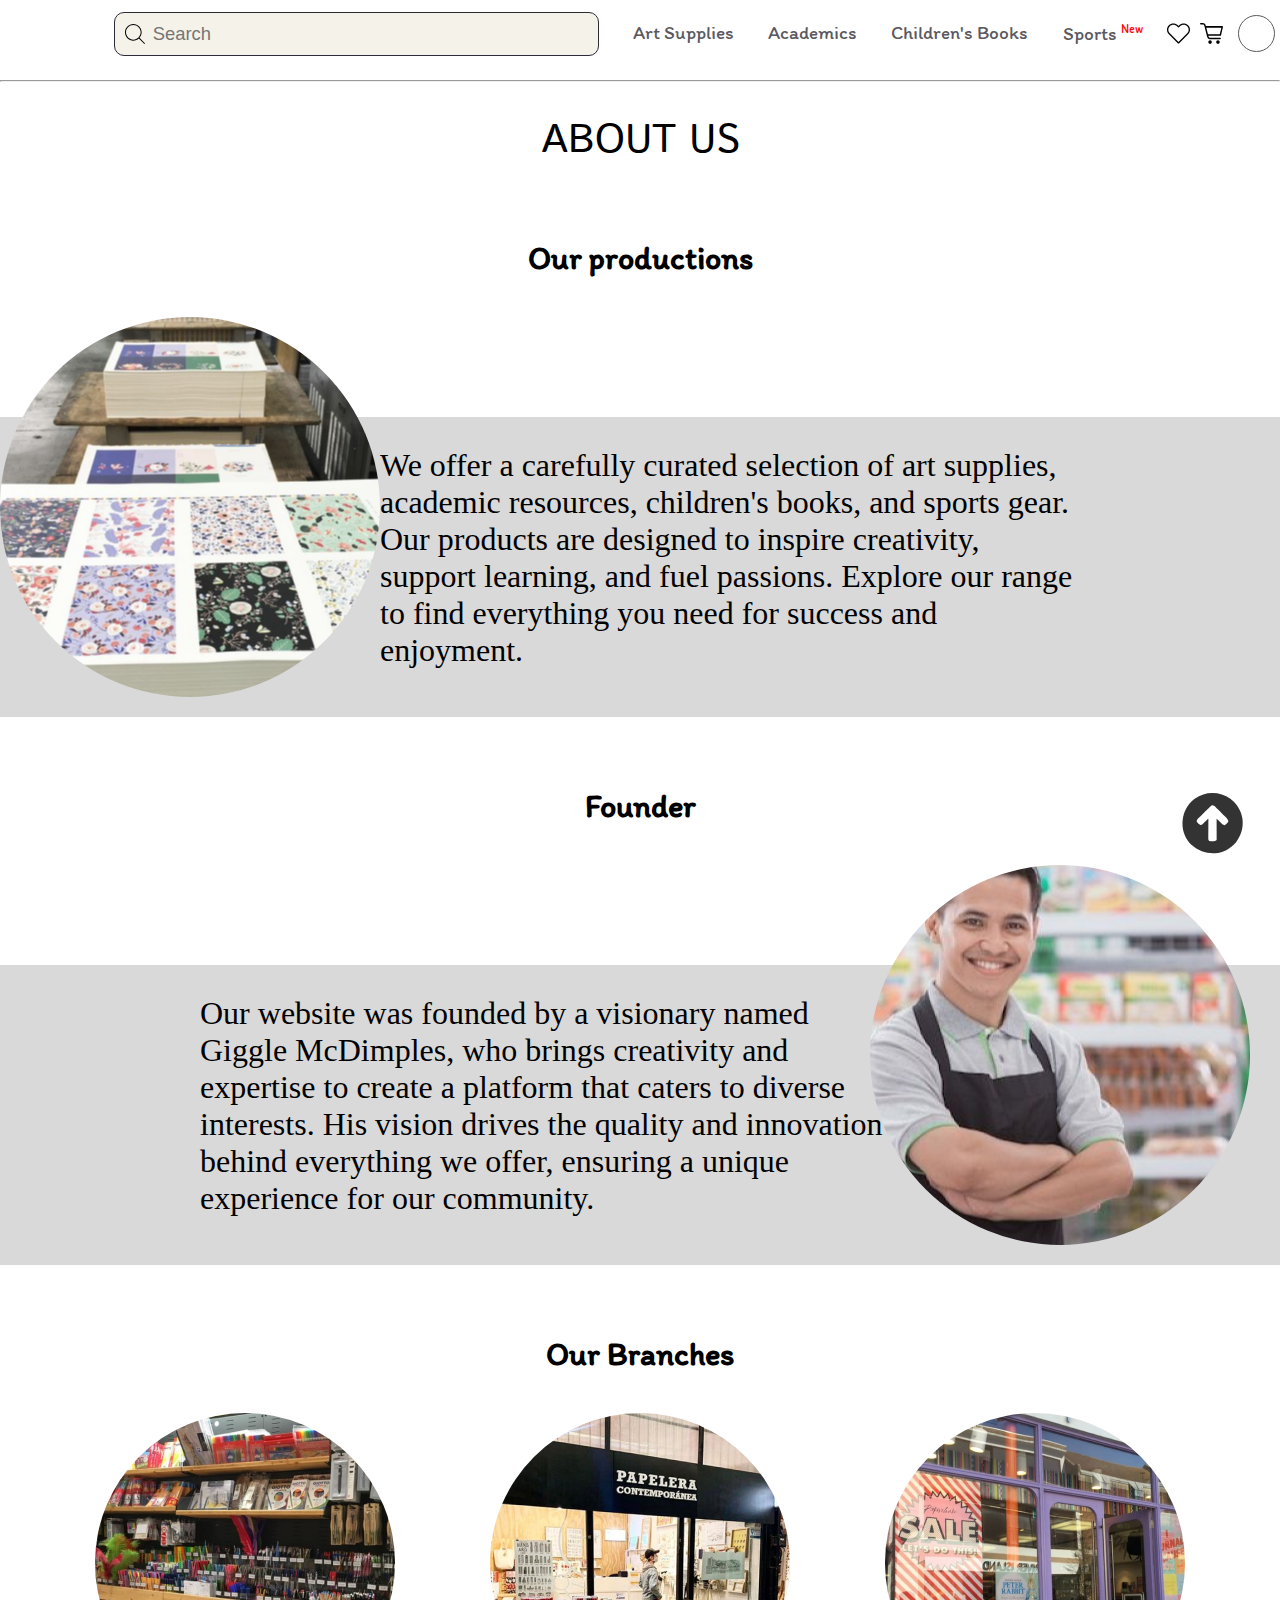
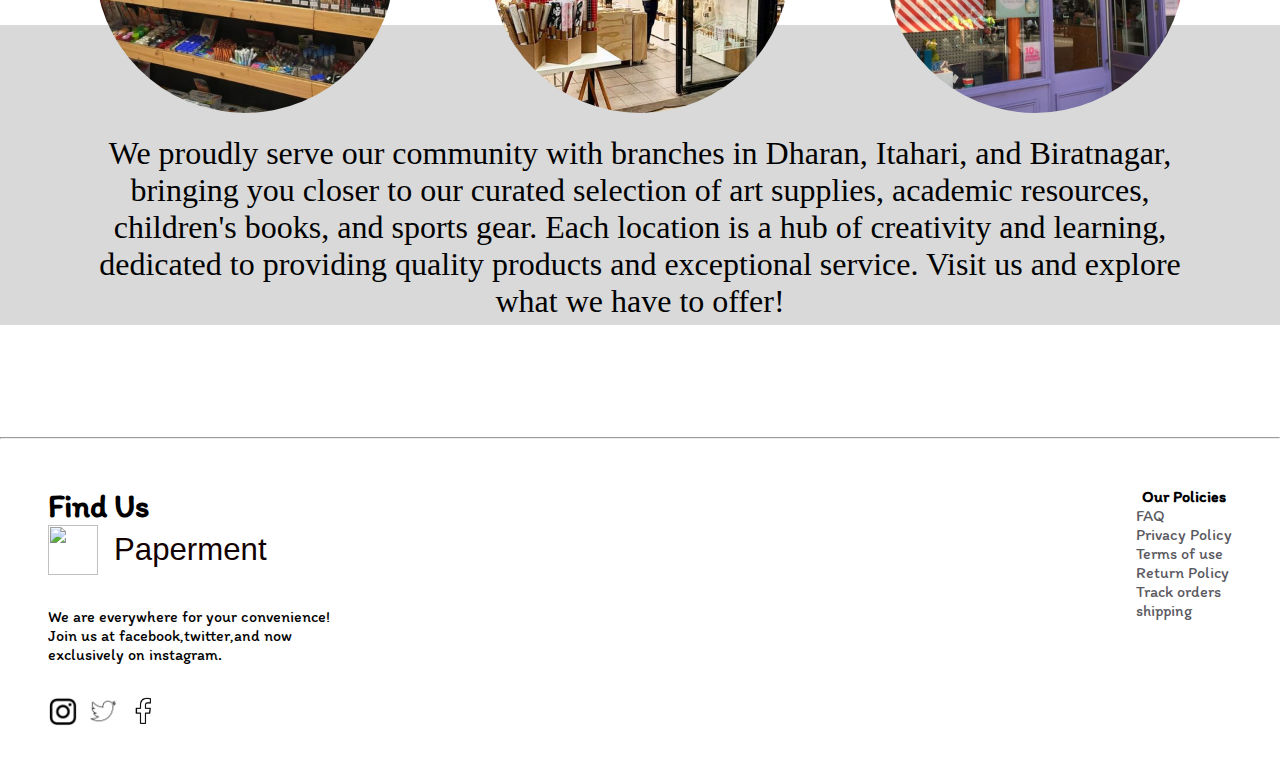
==== commit c7482ee2: "about1" ====
--- a/aboutUS/index.html
+++ b/aboutUS/index.html
@@ -89,11 +89,11 @@
           <div class="founderImg"></div>
           <div class="founderTextContainer">
             <p>
-              Our website was founded by a dynamic team: Prashant Shrestha,
-              Jasmine Adhikari, Jayprakash Sharma, Sanchit Subedi, and Mausam
-              Nepali. Together, they blend creativity and expertise to bring you
-              a platform that caters to diverse interests. Their shared vision
-              drives the quality and innovation behind everything we offer.
+              Our website was founded by a visionary named Giggle McDimples, who
+              brings creativity and expertise to create a platform that caters
+              to diverse interests. His vision drives the quality and innovation
+              behind everything we offer, ensuring a unique experience for our
+              community.
             </p>
           </div>
         </div>
